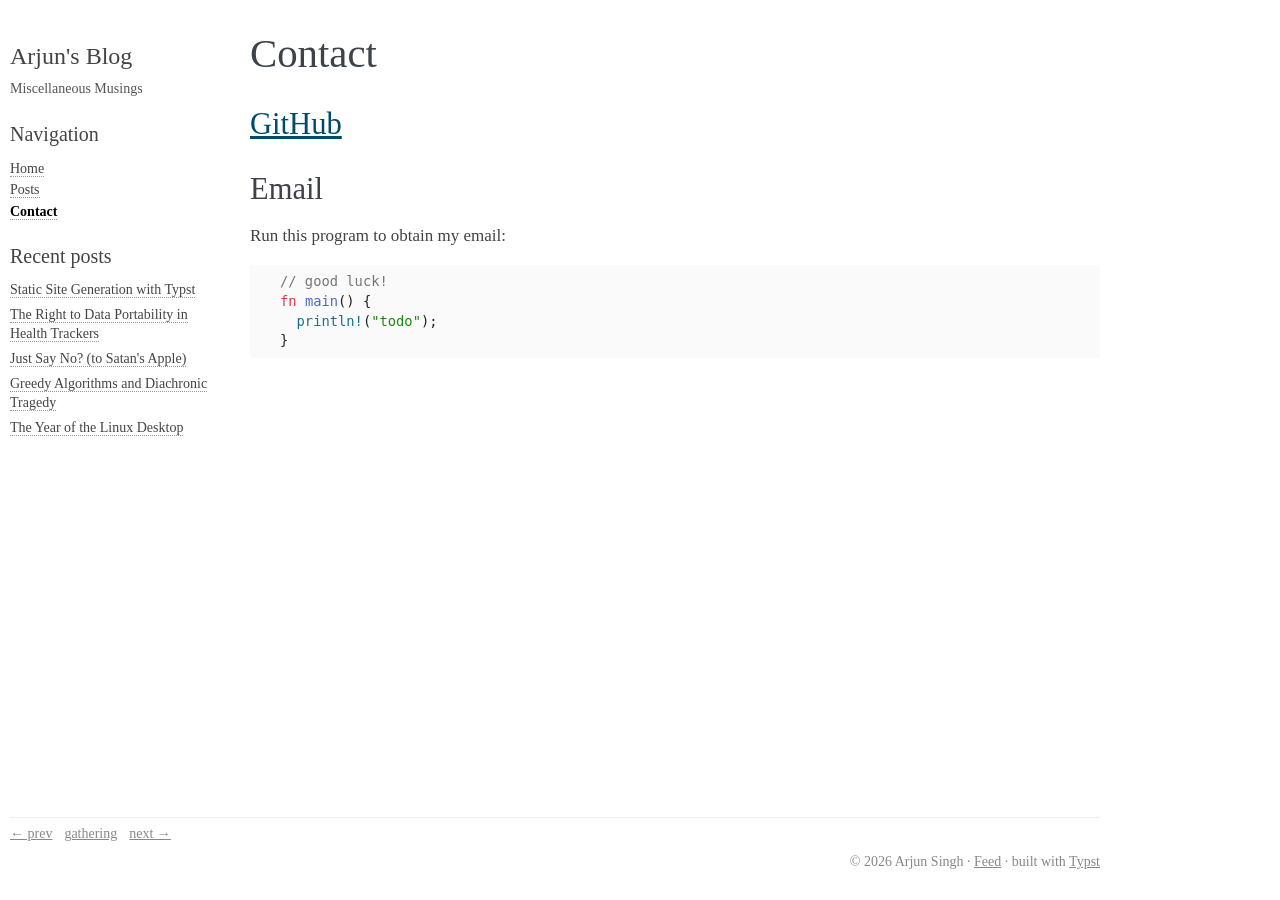
==== contact/index.html @ d94e13fc "Deploy 2026-10-11T22:15:20Z" ====
<!DOCTYPE html><html lang="en"><head><meta charset="utf-8"><meta name="viewport" content="width=device-width, initial-scale=1"><title>Contact · Arjun's Blog</title><meta name="authors" content="Arjun Singh"><style>/* Alignment */
mtable.right-align mtd,
mtable mtd.right-align,
mtable.left-align mtd.right-align,
mtable.aligned mtd:nth-child(odd) {
  justify-items: end;
  text-align: right;
}
mtable.cases mtd,
mtable.left-align mtd,
mtable mtd.left-align,
mtable.aligned mtd:nth-child(even),
math:is(:not([display])) > mtable.multiline-equation mtd {
  justify-items: start;
  text-align: left;
}
mtable.cases mtd,
mtable.aligned mtd,
mtable mtd.flushed,
mtable mtd.left-flush {
  padding-left: 0;
}
mtable.cases mtd,
mtable.aligned mtd,
mtable mtd.flushed,
mtable mtd.right-flush {
  padding-right: 0;
}

/* Tables */
mtable {
  math-style: inherit;
}
mtd {
  math-depth: auto-add;
  math-style: compact;
  math-shift: compact;
}

/* Equations */
mtable.multiline-equation mtd {
  math-depth: inherit;
  math-style: inherit;
  math-shift: inherit;
  padding: 0;
}
math > mtable.multiline-equation mtr:not(:last-child) mtd {
  padding-bottom: 0.5em;
}

/* Fractions */
mfrac {
  padding-inline: 0;
  margin-inline: 0.1em;
}

/* Accents */
mover[accent="true" i] > :first-child {
  font-feature-settings: "dtls";
}
mover.dotted[accent="true" i] > :first-child {
  font-feature-settings: "dtls" 0;
}

/* Other rules for scriptlevel, displaystyle and math-shift */
munder > :nth-child(2),
munderover > :nth-child(2) {
  math-shift: compact
}
munder[accentunder="true" i] > :not(:first-child),
mover[accent="true" i] > :not(:first-child) {
  math-depth: inherit;
  math-style: inherit;
  math-shift: inherit;
}</style></head><body><link rel="stylesheet" href="../style.css"><link rel="icon" href="../favicon.svg"><link rel="alternate" type="application/atom+xml" title="Arjun's Blog feed" href="../feed.xml"><div class="documentwrapper"><div class="bodycontent"><main><h1>Contact</h1><h2><a href="https://github.com/arjdroid">GitHub</a></h2><h2>Email</h2><p>Run this program to obtain my email:</p><pre><code data-lang="rust"><span style="color: #74747c">//</span><span style="color: #74747c"> good luck!</span>
<span style="color: #d73948">fn</span> <span style="color: #4b69c6">main</span>() {
  <span style="color: #16718d">println!</span>(<span style="color: #198810">"</span><span style="color: #198810">todo</span><span style="color: #198810">"</span>);
}
</code></pre></main></div></div><div class="sidebar"><h1 class="logo"><a href="../">Arjun's Blog</a></h1><p class="blurb">Miscellaneous Musings</p><h3>Navigation</h3><ul><li><a href="../">Home</a></li><li><a href="../posts/">Posts</a></li><li><a href="../contact/" class="current">Contact</a></li></ul><h3>Recent posts</h3><ul class="recent"><li><a href="../posts/typst-sitegen/">Static Site Generation with Typst</a></li><li><a href="../posts/data-portability/">The Right to Data Portability in Health Trackers</a></li><li><a href="../posts/satan-apple/">Just Say No? (to Satan's Apple)</a></li><li><a href="../posts/greedy-tragedy/">Greedy Algorithms and Diachronic Tragedy</a></li><li><a href="../posts/linux-desktop/">The Year of the Linux Desktop</a></li></ul></div><div class="pagefooter"><div class="blogring"><a href="https://kytrinh.me/gathering/arjunsblog/prev">← prev</a> <a href="https://kytrinh.me/gathering/">gathering</a> <a href="https://kytrinh.me/gathering/arjunsblog/next">next →</a></div><div class="footer">© 2026 Arjun Singh · <a href="../feed.xml">Feed</a> · built with <a href="https://typst.app">Typst</a></div></div></body></html>
---- style.css ----
/* A close reimplementation of Sphinx's Alabaster theme, using the values from
   the deployed alabaster.css of leanprover-community.github.io/logic_and_proof.
   Typst emits semantic markup with no classes of its own, so most rules here
   are element selectors; the handful of classes come from src/template.typ and
   src/post.typ. Typst injects its own <style> for MathML alignment — nothing
   about that belongs here.

   Layout note: <body> is the layout container, because Typst appends footnotes
   as a <section role="doc-endnotes"> after everything we emit. Grid placement
   (wide) and flex `order` (narrow) put that section back under the article
   where it belongs, and anchor the sidebar and footer to the bottom of the
   viewport when the page is short. */

/* -- page layout ----------------------------------------------------------- */

body {
  font-family: "Times New Roman", Times, serif;
  font-size: 17px;
  background-color: #fff;
  color: #000;
  margin: 0;
  padding: 0;
  min-height: 100vh;
  min-height: 100dvh;
}

*,
*::before,
*::after {
  box-sizing: border-box;
}

.bodycontent {
  color: #3e4349;
  padding: 0 30px;
}

.sidebar {
  font-size: 14px;
  line-height: 1.5;
  padding: 18px 10px;
}

.pagefooter {
  font-size: 14px;
  color: #888;
}

.footer {
  padding: 4px 0 0 0;
  text-align: right;
}

.footer a {
  color: #888;
}

/* Wide: the sidebar sits in the left margin, and an empty column of the same
   width mirrors it on the right, so the text column is centred in the window
   and both margins match. The track is 100ch plus the 60px of horizontal
   padding that .bodycontent/doc-endnotes subtract back out, so the actual
   line length is 100ch in both this layout and the narrow one below — it
   does not compress. The gutters and right margin are the fluid tracks
   (`minmax(0, …)`), so squeezing the window eats the decorative margins
   first and switches to the stacked layout the moment there is no margin
   left to give. That threshold is the one number to tune: sidebar (220px) +
   text (100ch + 60px, ~910px in Times New Roman at the base 17px) ≈ 1130px,
   the width at which both margins have hit zero. */
@media screen and (min-width: 1130px) {
  body {
    display: grid;
    grid-template-columns:
      minmax(0, 1fr)          /* left gutter */
      220px                   /* sidebar */
      calc(100ch + 60px)      /* text column, fixed */
      minmax(0, 220px)        /* right margin, mirroring the sidebar */
      minmax(0, 1fr);         /* right gutter */
    grid-template-rows: auto auto 1fr;
    padding-top: 30px;
  }

  .documentwrapper {
    grid-column: 3;
    grid-row: 1;
  }

  section[role="doc-endnotes"] {
    grid-column: 3;
    grid-row: 2;
  }

  .sidebar {
    grid-column: 2;
    grid-row: 1 / 3;
  }

  /* Sits at the bottom of the viewport on short pages, below the content on
     long ones. */
  .pagefooter {
    grid-column: 2 / 4;
    grid-row: 3;
    align-self: end;
    padding: 20px 30px 30px 10px;
  }
}

/* -- sidebar --------------------------------------------------------------- */

.sidebar a {
  color: #444;
  text-decoration: none;
  border-bottom: 1px dotted #999;
}

.sidebar a:hover {
  border-bottom: 1px solid #999;
}

.sidebar h1.logo {
  font-size: 24px;
  font-weight: normal;
  margin: -10px 0 5px 0;
}

.sidebar h1.logo a {
  border: none;
}

.sidebar h3 {
  font-family: "Times New Roman", Times, serif;
  color: #444;
  font-size: 20px;
  font-weight: normal;
  margin: 20px 0 5px 0;
  padding: 0;
}

.sidebar p {
  color: #555;
  margin: 10px 0;
}

.sidebar p.blurb {
  margin-top: 0;
  font-style: normal;
}

.sidebar ul {
  margin: 10px 0;
  padding: 0;
  list-style: none;
  color: #000;
}

.sidebar li {
  margin-bottom: 2px;
}

.sidebar .current {
  font-weight: bold;
  color: #000;
}

.sidebar ul.toc .toc-l2 {
  padding-left: 15px;
  font-size: 0.95em;
}

.sidebar ul.toc .toc-l3 {
  padding-left: 30px;
  font-size: 0.9em;
}

.sidebar ul.recent li {
  margin-bottom: 6px;
  line-height: 1.35;
}

/* -- related bars ---------------------------------------------------------- */

.related {
  line-height: 30px;
  width: 100%;
  font-size: 0.9rem;
}

.related.top {
  border-bottom: 1px solid #eee;
  margin-bottom: 20px;
}

.related.bottom {
  border-top: 1px solid #eee;
  margin-top: 30px;
}

.related ul {
  display: flex;
  justify-content: space-between;
  gap: 20px;
  padding: 0;
  margin: 0;
  list-style: none;
}

.related li.older {
  margin-left: auto;
  text-align: right;
}

/* -- blogring -------------------------------------------------------------- */

.blogring {
  display: flex;
  flex-wrap: wrap;
  align-items: baseline;
  gap: 12px;
  padding: 8px 0;
  border-top: 1px solid #eee;
}

.blogring .ring-name {
  color: #555;
  margin-right: auto;
}

.blogring a {
  color: #888;
}

/* -- footnotes and citations ----------------------------------------------- */

/* Citations render as footnotes (see post-bibliography in src/post.typ), so
   the reference list is redundant on screen. It stays in the markup —
   visually hidden rather than display:none — because the footnotes link into
   it and screen readers should still reach the full entries. */
section[role="doc-bibliography"] {
  position: absolute;
  width: 1px;
  height: 1px;
  overflow: hidden;
  clip-path: inset(50%);
  white-space: nowrap;
}

/* -- footnotes ------------------------------------------------------------- */

/* Typst emits these; the numbering markup is its own. */
section[role="doc-endnotes"] {
  color: #3e4349;
  font-size: 0.9em;
  margin-top: 30px;
  padding: 10px 30px 0 30px;
  border-top: 1px solid #eee;
}

section[role="doc-endnotes"] ol {
  margin: 0;
  padding: 0;
}

section[role="doc-endnotes"] li {
  margin-bottom: 8px;
}

/* A default <sup> is `vertical-align: super`, which grows the line box and
   makes any line holding a footnote marker taller than its neighbours. Taking
   the marker out of the line's height calculation (line-height: 0) and
   offsetting it with `position: relative` instead keeps the leading even. */
sup,
sub {
  font-size: 0.75em;
  line-height: 0;
  position: relative;
  vertical-align: baseline;
}

sup {
  top: -0.5em;
}

sub {
  bottom: -0.25em;
}

sup[role="doc-noteref"] a,
sup[role="doc-backlink"] a {
  text-decoration: none;
  padding: 0 2px;
}

/* -- body styles ----------------------------------------------------------- */

a {
  color: #004b6b;
  text-decoration: underline;
}

a:hover {
  color: #6d4100;
}

h1,
h2,
h3,
h4,
h5,
h6 {
  font-family: "Times New Roman", Times, serif;
  font-weight: normal;
  margin: 30px 0 10px 0;
  padding: 0;
}

.bodycontent h1 {
  margin-top: 0;
  padding-top: 0;
  font-size: 240%;
}

.bodycontent h2 {
  font-size: 180%;
}

.bodycontent h3 {
  font-size: 150%;
}

.bodycontent h4 {
  font-size: 130%;
}

.bodycontent h5,
.bodycontent h6 {
  font-size: 100%;
}

p,
dd,
li {
  line-height: 1.4em;
}

/* Section numbers, in headings and in the sidebar contents. The gap comes from
   here rather than the markup so minified output cannot swallow it. */
.section-number {
  margin-right: 0.4em;
}

a.headerlink {
  color: #ddd;
  padding: 0 4px;
  text-decoration: none;
  visibility: hidden;
}

h1:hover > a.headerlink,
h2:hover > a.headerlink,
h3:hover > a.headerlink,
h4:hover > a.headerlink,
h5:hover > a.headerlink,
h6:hover > a.headerlink {
  visibility: visible;
}

a.headerlink:hover {
  color: #444;
  background: #eaeaea;
}

hr {
  border: 1px solid #b1b4b6;
}

ul,
ol {
  margin: 10px 0 10px 30px;
  padding: 0;
}

blockquote {
  margin: 0 0 0 30px;
  padding: 0;
  color: #555;
}

blockquote p {
  margin: 10px 0;
}

dl {
  margin: 0;
  padding: 0;
}

dl dd {
  margin-left: 30px;
}

/* -- code, figures, tables, math ------------------------------------------- */

pre,
code,
kbd,
samp {
  font-family: "JetBrains Mono", Consolas, Menlo, "DejaVu Sans Mono", "Bitstream Vera Sans Mono", monospace;
  font-size: 0.9em;
}

pre {
  background: rgb(250, 250, 250);
  padding: 7px 30px;
  margin: 15px 0;
  overflow-x: auto;
  line-height: 1.3em;
}

code {
  background-color: #fff;
  color: #222;
}

pre code {
  background: none;
}

img,
svg,
video {
  max-width: 100%;
  height: auto;
}

figure {
  margin: 15px 0;
}

figcaption {
  color: #888;
  font-size: 0.9em;
  text-align: center;
}

table {
  border-collapse: collapse;
  border: 1px solid #888;
  box-shadow: 2px 2px 4px #eee;
  margin: 15px 0;
}

th,
td {
  border: 1px solid #888;
  padding: 0.25em 0.7em;
  text-align: left;
}

/* Wide equations scroll inside the column rather than widening the page. */
math[display="block"] {
  display: block;
  overflow-x: auto;
  margin: 15px 0;
}

/* -- post listings --------------------------------------------------------- */

ul.post-list {
  margin: 0;
  padding: 0;
  list-style: none;
}

.post-card {
  margin-bottom: 25px;
}

.bodycontent .post-card h2 {
  margin: 0 0 2px 0;
  font-size: 130%;
}

.post-card h2 a {
  text-decoration: none;
}

.post-card h2 a:hover {
  text-decoration: underline;
}

.post-meta {
  margin: 0 0 4px 0;
  color: #888;
  font-size: 0.85em;
}

.post-meta .tags {
  margin-left: 8px;
}

.post-summary {
  margin: 0;
}

.post-header {
  margin-bottom: 25px;
}

.post-header .post-meta {
  margin: 0;
}

p.blurb {
  color: #555;
}

/* -- narrow screens -------------------------------------------------------- */

/* No room for the sidebar beside the text, so it moves below the article —
   same colours as the rest of the page — and it and the footer are pushed to
   the bottom of the viewport when the content is short. The article and
   endnotes keep the same 100ch cap as the wide layout's text column and
   centre themselves, so crossing the 1130px breakpoint never changes the
   line width — it only changes whether the sidebar sits beside or below. */
@media screen and (max-width: 1129px) {
  body {
    display: flex;
    flex-direction: column;
    padding: 20px 30px;
  }

  .bodycontent {
    padding: 0;
  }

  .documentwrapper,
  section[role="doc-endnotes"] {
    width: 100%;
    max-width: 100ch;
    margin-left: auto;
    margin-right: auto;
  }

  section[role="doc-endnotes"] {
    padding-left: 0;
    padding-right: 0;
  }

  .documentwrapper {
    order: 0;
  }

  section[role="doc-endnotes"] {
    order: 1;
  }

  .sidebar {
    order: 2;
    margin-top: auto;
    padding: 15px 0 0 0;
    border-top: 1px solid #eee;
  }

  .pagefooter {
    order: 3;
  }

  .footer {
    text-align: left;
  }

  ul,
  ol {
    margin-left: 20px;
  }
}
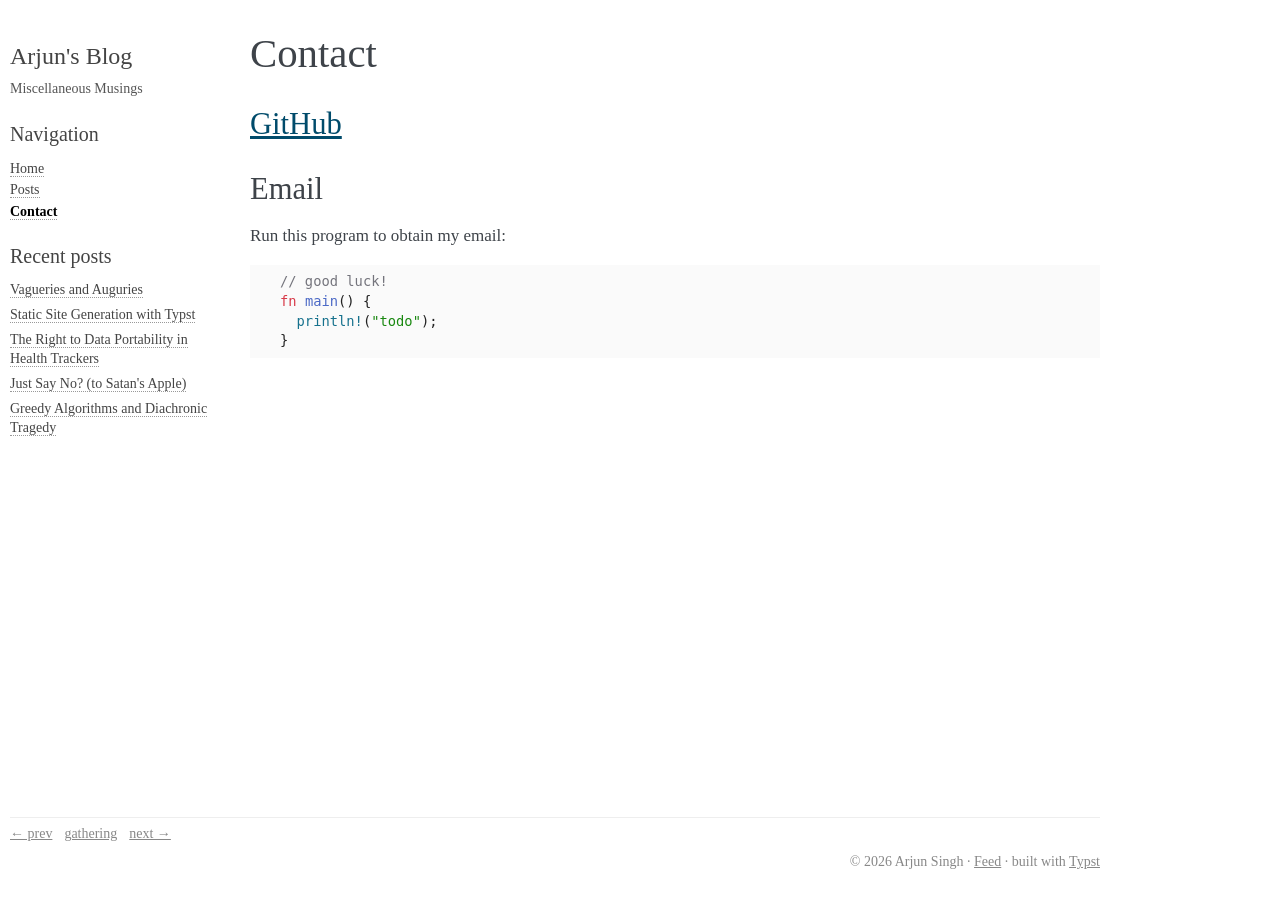
==== commit a4b2abdc: "Deploy 2026-11-08T02:07:37Z" ====
--- a/contact/index.html
+++ b/contact/index.html
@@ -76,4 +76,4 @@
 <span style="color: #d73948">fn</span> <span style="color: #4b69c6">main</span>() {
   <span style="color: #16718d">println!</span>(<span style="color: #198810">"</span><span style="color: #198810">todo</span><span style="color: #198810">"</span>);
 }
-</code></pre></main></div></div><div class="sidebar"><h1 class="logo"><a href="../">Arjun's Blog</a></h1><p class="blurb">Miscellaneous Musings</p><h3>Navigation</h3><ul><li><a href="../">Home</a></li><li><a href="../posts/">Posts</a></li><li><a href="../contact/" class="current">Contact</a></li></ul><h3>Recent posts</h3><ul class="recent"><li><a href="../posts/typst-sitegen/">Static Site Generation with Typst</a></li><li><a href="../posts/data-portability/">The Right to Data Portability in Health Trackers</a></li><li><a href="../posts/satan-apple/">Just Say No? (to Satan's Apple)</a></li><li><a href="../posts/greedy-tragedy/">Greedy Algorithms and Diachronic Tragedy</a></li><li><a href="../posts/linux-desktop/">The Year of the Linux Desktop</a></li></ul></div><div class="pagefooter"><div class="blogring"><a href="https://kytrinh.me/gathering/arjunsblog/prev">← prev</a> <a href="https://kytrinh.me/gathering/">gathering</a> <a href="https://kytrinh.me/gathering/arjunsblog/next">next →</a></div><div class="footer">© 2026 Arjun Singh · <a href="../feed.xml">Feed</a> · built with <a href="https://typst.app">Typst</a></div></div></body></html>+</code></pre></main></div></div><div class="sidebar"><h1 class="logo"><a href="../">Arjun's Blog</a></h1><p class="blurb">Miscellaneous Musings</p><h3>Navigation</h3><ul><li><a href="../">Home</a></li><li><a href="../posts/">Posts</a></li><li><a href="../contact/" class="current">Contact</a></li></ul><h3>Recent posts</h3><ul class="recent"><li><a href="../posts/vague-ppl/">Vagueries and Auguries</a></li><li><a href="../posts/typst-sitegen/">Static Site Generation with Typst</a></li><li><a href="../posts/data-portability/">The Right to Data Portability in Health Trackers</a></li><li><a href="../posts/satan-apple/">Just Say No? (to Satan's Apple)</a></li><li><a href="../posts/greedy-tragedy/">Greedy Algorithms and Diachronic Tragedy</a></li></ul></div><div class="pagefooter"><div class="blogring"><a href="https://kytrinh.me/gathering/arjunsblog/prev">← prev</a> <a href="https://kytrinh.me/gathering/">gathering</a> <a href="https://kytrinh.me/gathering/arjunsblog/next">next →</a></div><div class="footer">© 2026 Arjun Singh · <a href="../feed.xml">Feed</a> · built with <a href="https://typst.app">Typst</a></div></div></body></html>
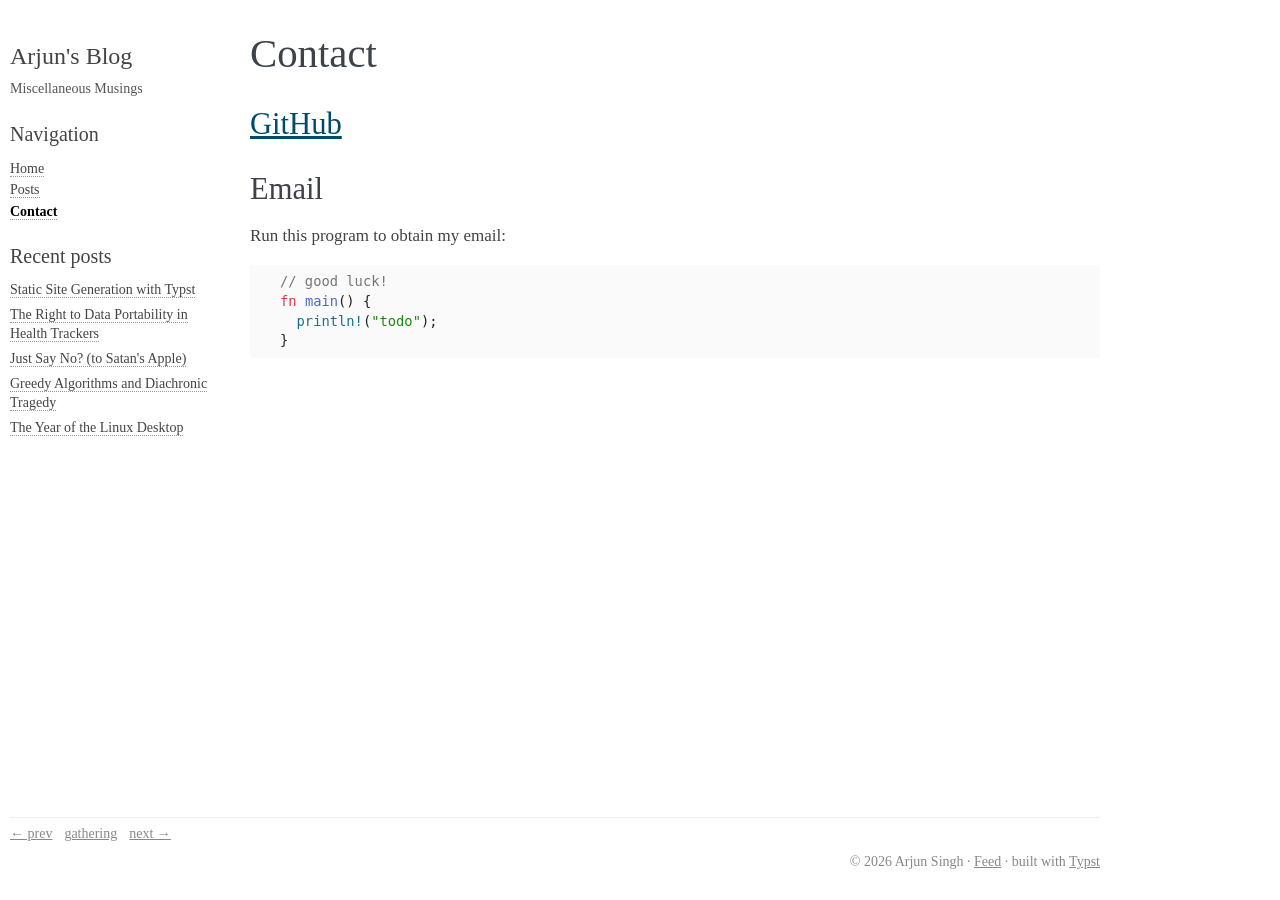
==== commit 4ebdd413: "Deploy 2026-11-24T09:31:05Z" ====
--- a/contact/index.html
+++ b/contact/index.html
@@ -76,4 +76,4 @@
 <span style="color: #d73948">fn</span> <span style="color: #4b69c6">main</span>() {
   <span style="color: #16718d">println!</span>(<span style="color: #198810">"</span><span style="color: #198810">todo</span><span style="color: #198810">"</span>);
 }
-</code></pre></main></div></div><div class="sidebar"><h1 class="logo"><a href="../">Arjun's Blog</a></h1><p class="blurb">Miscellaneous Musings</p><h3>Navigation</h3><ul><li><a href="../">Home</a></li><li><a href="../posts/">Posts</a></li><li><a href="../contact/" class="current">Contact</a></li></ul><h3>Recent posts</h3><ul class="recent"><li><a href="../posts/vague-ppl/">Vagueries and Auguries</a></li><li><a href="../posts/typst-sitegen/">Static Site Generation with Typst</a></li><li><a href="../posts/data-portability/">The Right to Data Portability in Health Trackers</a></li><li><a href="../posts/satan-apple/">Just Say No? (to Satan's Apple)</a></li><li><a href="../posts/greedy-tragedy/">Greedy Algorithms and Diachronic Tragedy</a></li></ul></div><div class="pagefooter"><div class="blogring"><a href="https://kytrinh.me/gathering/arjunsblog/prev">← prev</a> <a href="https://kytrinh.me/gathering/">gathering</a> <a href="https://kytrinh.me/gathering/arjunsblog/next">next →</a></div><div class="footer">© 2026 Arjun Singh · <a href="../feed.xml">Feed</a> · built with <a href="https://typst.app">Typst</a></div></div></body></html>+</code></pre></main></div></div><div class="sidebar"><h1 class="logo"><a href="../">Arjun's Blog</a></h1><p class="blurb">Miscellaneous Musings</p><h3>Navigation</h3><ul><li><a href="../">Home</a></li><li><a href="../posts/">Posts</a></li><li><a href="../contact/" class="current">Contact</a></li></ul><h3>Recent posts</h3><ul class="recent"><li><a href="../posts/typst-sitegen/">Static Site Generation with Typst</a></li><li><a href="../posts/data-portability/">The Right to Data Portability in Health Trackers</a></li><li><a href="../posts/satan-apple/">Just Say No? (to Satan's Apple)</a></li><li><a href="../posts/greedy-tragedy/">Greedy Algorithms and Diachronic Tragedy</a></li><li><a href="../posts/linux-desktop/">The Year of the Linux Desktop</a></li></ul></div><div class="pagefooter"><div class="blogring"><a href="https://kytrinh.me/gathering/arjunsblog/prev">← prev</a> <a href="https://kytrinh.me/gathering/">gathering</a> <a href="https://kytrinh.me/gathering/arjunsblog/next">next →</a></div><div class="footer">© 2026 Arjun Singh · <a href="../feed.xml">Feed</a> · built with <a href="https://typst.app">Typst</a></div></div></body></html>
